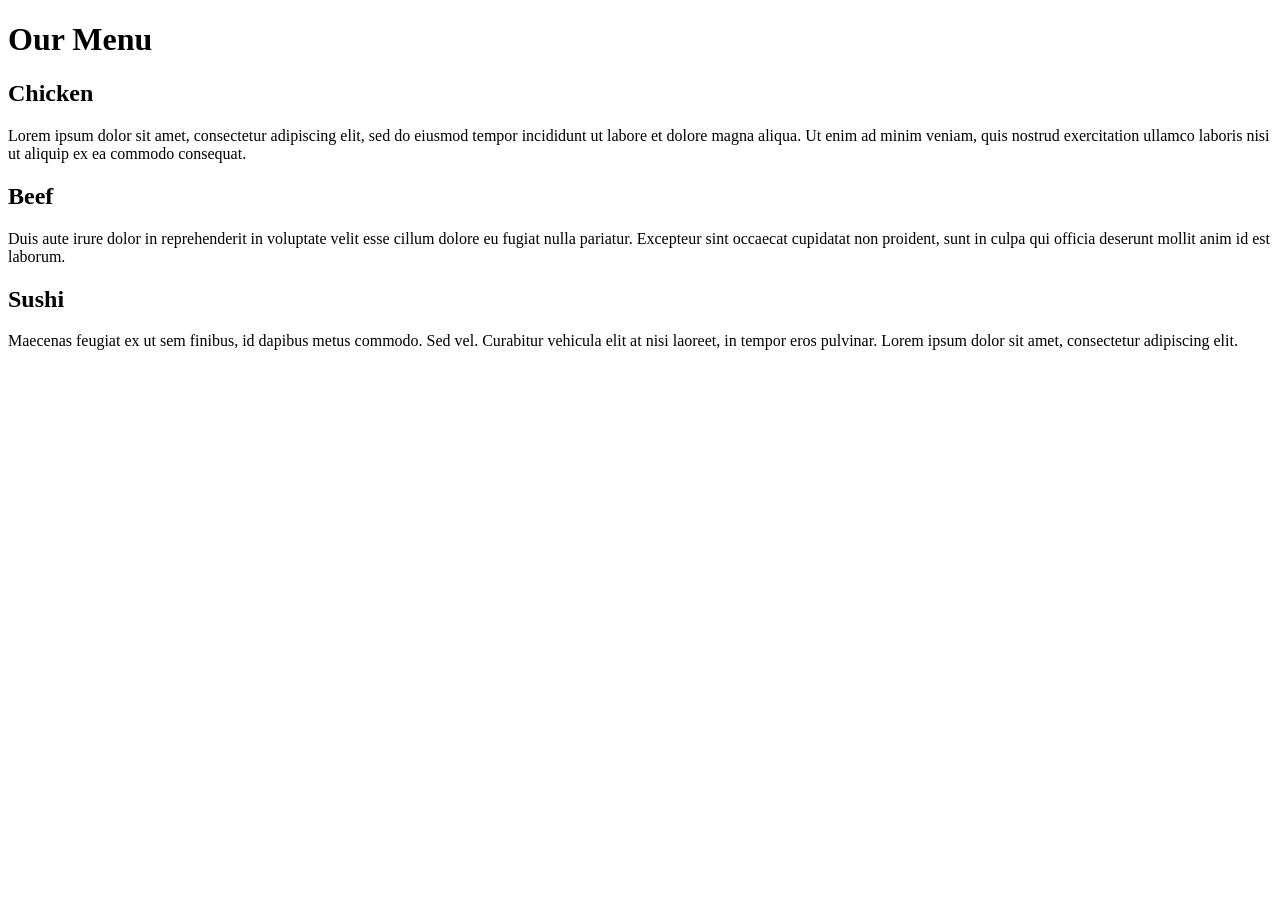
==== module2-solution/index.html @ 35d63ded "done project" ====
<!DOCTYPE html>
<html lang="en">

<!-- below is the HEAD section -->

  <head>
    <meta charset="UTF-8">
    <meta name="viewport" content="width=device-width, initial-scale=1.0">
    <title>Module 2 Coding Assignment</title>
    <link rel="stylesheet" href="styles.css">
  </head>

<!-- below is the BODY section -->

  <body>
    <h1>Our Menu</h1>
    <div class="container">
      <div class="card chicken">
        <h2>Chicken</h2>
        <p>Lorem ipsum dolor sit amet, consectetur adipiscing elit, sed do eiusmod tempor incididunt ut labore et dolore magna aliqua. Ut enim ad minim veniam, quis nostrud exercitation ullamco laboris nisi ut aliquip ex ea commodo consequat.</p>
      </div>
      <div class="card beef">
        <h2>Beef</h2>
        <p>Duis aute irure dolor in reprehenderit in voluptate velit esse cillum dolore eu fugiat nulla pariatur. Excepteur sint occaecat cupidatat non proident, sunt in culpa qui officia deserunt mollit anim id est laborum.</p>
      </div>
      <div class="card sushi">
        <h2>Sushi</h2>
        <p>Maecenas feugiat ex ut sem finibus, id dapibus metus commodo. Sed vel. Curabitur vehicula elit at nisi laoreet, in tempor eros pulvinar. Lorem ipsum dolor sit amet, consectetur adipiscing elit.</p>
      </div>
    </div>
  </body>

</html>
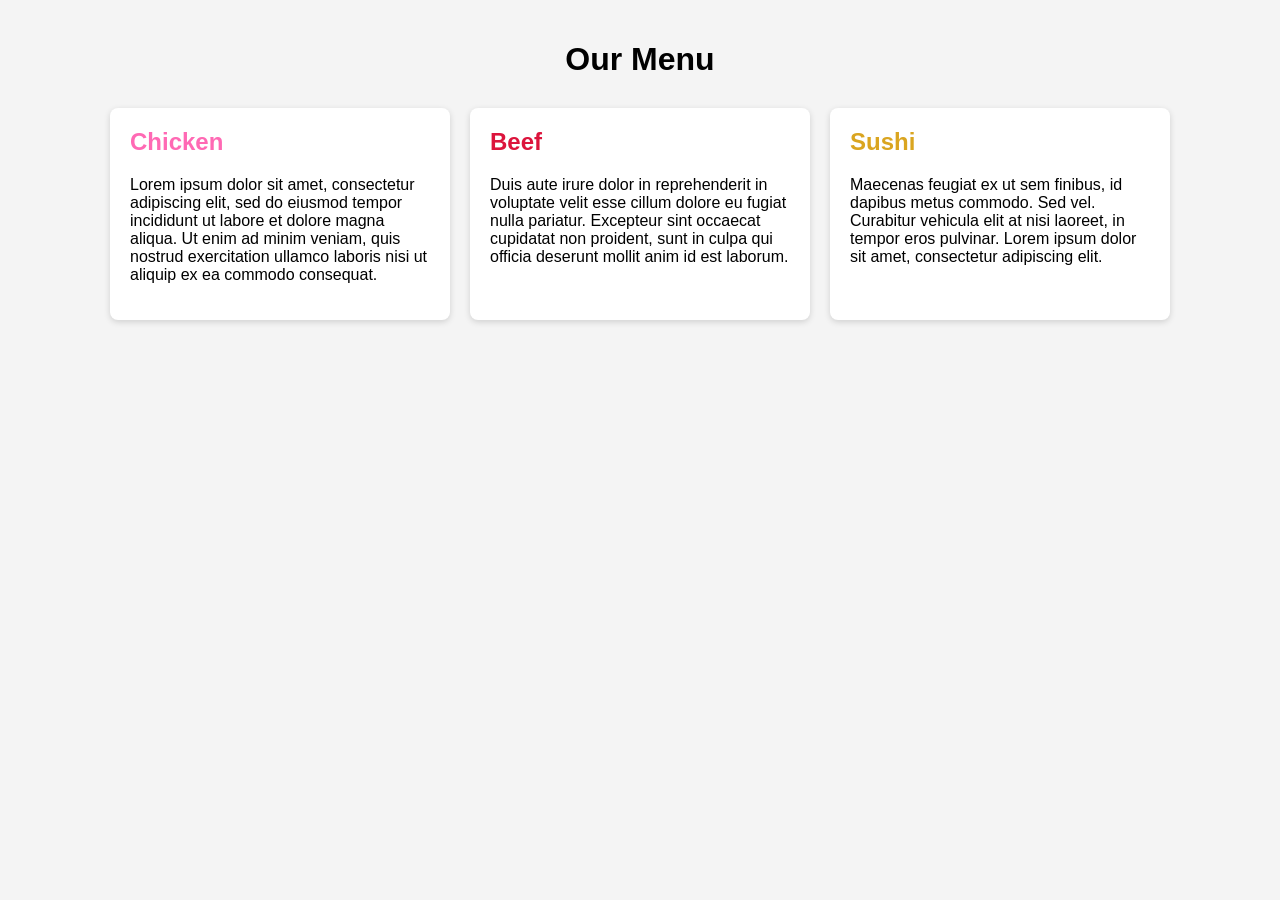
==== commit 8a7c9f0f: "done project" ====
--- a/module2-solution/index.html
+++ b/module2-solution/index.html
@@ -7,7 +7,7 @@
     <meta charset="UTF-8">
     <meta name="viewport" content="width=device-width, initial-scale=1.0">
     <title>Module 2 Coding Assignment</title>
-    <link rel="stylesheet" href="styles.css">
+    <link rel="stylesheet" href="css/styles.css">
   </head>
 
 <!-- below is the BODY section -->
--- a/module2-solution/css/styles.css
+++ b/module2-solution/css/styles.css
@@ -0,0 +1,58 @@
+body {
+    font-family: Arial, sans-serif;
+    margin: 0;
+    padding: 20px;
+    background: #f4f4f4;
+}
+
+h1 {
+    text-align: center;
+    margin-bottom: 30px;
+}
+
+.container {
+    display: flex;
+    flex-wrap: wrap;
+    gap: 20px;
+    justify-content: center;
+}
+
+.card {
+    flex: 1 1 300px;
+    max-width: 300px;
+    padding: 20px;
+    background: white;
+    border-radius: 8px;
+    box-shadow: 0 2px 6px rgba(0,0,0,0.15);
+}
+
+.card h2 {
+    margin-top: 0;
+}
+
+.chicken h2 { color: hotpink; }
+.beef h2 { color: crimson; }
+.sushi h2 { color: goldenrod; }
+
+@media (min-width: 768px) and (max-width: 991px) {
+    .container {
+    flex-wrap: wrap;
+    display: flex;
+    justify-content: center;
+    }
+    .card {
+    flex: 0 0 45%;
+    max-width: 45%;
+    }
+    .card:nth-child(3) {
+    flex-basis: 100%;
+    max-width: 100%;
+    }
+}
+
+@media (max-width: 767px) {
+    .card {
+    flex-basis: 100%;
+    max-width: 100%;
+    }
+}
